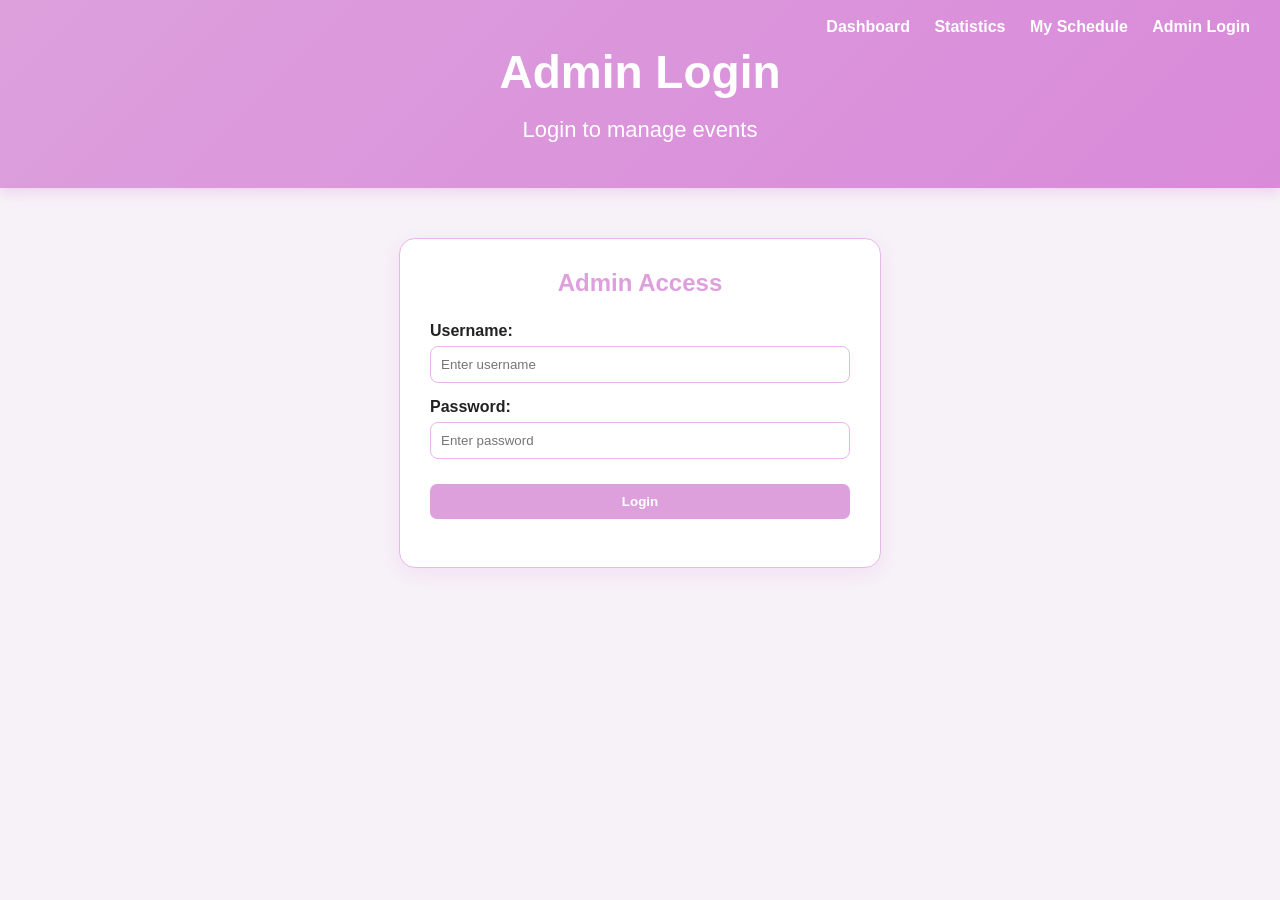
==== Client/wwwroot/AdminLogin.html @ 33397ee6 "Initial commit" ====
<!DOCTYPE html>
<html lang="en">
<head>
    <meta charset="UTF-8">
    <title>Admin Login</title>
    <link rel="stylesheet" href="style.css">
</head>
<body>
<header>
    <nav class="main-nav">
        <a href="index.html">Dashboard</a>
        <a href="Statistics.html">Statistics</a>
        <a href="MySchedule.html">My Schedule</a>
        <a href="AdminLogin.html">Admin Login</a>
    </nav>

    <h1>Admin Login</h1>
    <p>Login to manage events</p>
</header>

<main>
    <section class="login-card">
        <h2>Admin Access</h2>
        <label>Username:</label>
        <input type="text" id="adminUsername" placeholder="Enter username">
        <label>Password:</label>
        <input type="password" id="adminPassword" placeholder="Enter password">
        <button onclick="adminLogin()">Login</button>
        <p id="adminLoginMessage"></p>
    </section>
</main>

<script src="script.js"></script>
</body>
</html>
---- Client/wwwroot/style.css ----
/* ===== General page style ===== */

body {
    font-family: "Trebuchet MS", Arial, sans-serif;
    margin: 0;
    background-color: #f7f1f8;
    color: #222;
}

main {
    width: 80%;
    max-width: 1100px;
    margin: 35px auto;
}


/* ===== Header ===== */

header {
    position: relative;
    background: linear-gradient(135deg, plum, #d98ad9);
    color: white;
    text-align: center;
    padding: 45px 25px;
    box-shadow: 0 4px 12px rgba(221, 160, 221, 0.4);
}

header h1 {
    font-size: 46px;
    margin: 0;
    font-weight: bold;
}

header p {
    font-size: 22px;
    margin-top: 18px;
    margin-bottom: 0;
}

/* ===== Event details page header ===== */

.details-header {
    position: relative;
}

/* ===== Main navigation menu ===== */

.main-nav {
    position: absolute;
    top: 18px;
    right: 30px;
}

.main-nav a {
    display: inline-block;
    margin-left: 20px;
    color: white;
    text-decoration: none;
    font-size: 16px;
    font-weight: bold;
    border-bottom: 2px solid transparent;
    padding-bottom: 5px;
}

.main-nav a:hover {
    border-bottom: 2px solid white;
}

/* ===== Cards common style ===== */

.event-card,
.session-card,
.weather-box {
    background-color: white;
    border: 1px solid #e8b7ea;
    border-radius: 14px;
    box-shadow: 0 4px 12px rgba(221, 160, 221, 0.12);
}

/* ===== Event cards on dashboard ===== */

.event-card {
    padding: 24px;
    margin-bottom: 18px;
}

.event-card h2 {
    margin-top: 0;
    margin-bottom: 18px;
    color: plum;
    font-size: 25px;
}

.event-card p {
    margin: 7px 0;
    font-size: 16px;
}

/* ===== Details card ===== */

.details-card {
    background-color: #fffaff;
    border: 1px solid #e8b7ea;
    border-radius: 16px;
    padding: 30px;
    margin-top: 18px;
    box-shadow: 0 6px 18px rgba(221, 160, 221, 0.18);
}

.details-card h2 {
    color: plum;
    font-size: 32px;
    margin-top: 0;
    margin-bottom: 22px;
}

.details-card h3 {
    color: plum;
    font-size: 25px;
    margin-top: 28px;
    margin-bottom: 15px;
}

.details-card p {
    font-size: 16px;
    margin: 8px 0;
}

/* ===== Back button ===== */

.bottom-back-button {
    display: block;
    margin: 45px auto 20px auto;
    padding: 12px 24px;
    background-color: plum;
    color: white;
    border: none;
    border-radius: 8px;
    cursor: pointer;
    font-family: inherit;
    font-weight: bold;
}

.bottom-back-button:hover {
    background-color: #ea94ea;
}

/* ===== Session cards ===== */

.session-card {
    padding: 20px;
    margin-top: 14px;
}

.session-card h4 {
    color: plum;
    margin-top: 0;
    margin-bottom: 18px;
    font-size: 21px;
}

.session-card p {
    margin: 8px 0;
    font-size: 16px;
}

.session-card input {
    padding: 8px;
    margin: 8px;
    border: 1px solid #e8b7ea;
    border-radius: 7px;
    font-family: inherit;
}

/* ===== Register area inside session card ===== */

.register-area {
    margin-top: 22px;
    padding-top: 14px;
    border-top: 1px solid #f0d0f0;
}

.register-area p {
    margin-bottom: 12px;
}

/* ===== Buttons ===== */

button,
.event-card button,
.session-card button {
    padding: 10px 18px;
    background-color: plum;
    color: white;
    border: none;
    border-radius: 7px;
    cursor: pointer;
    font-family: inherit;
    font-weight: bold;
}

button:hover,
.event-card button:hover,
.session-card button:hover {
    background-color: #ea94ea;
}

button:disabled {
    opacity: 0.6;
    cursor: not-allowed;
}

/* ===== Weather area ===== */

.weather-box {
    padding: 18px;
    margin-top: 10px;
}

.weather-info {
    display: flex;
    gap: 14px;
    flex-wrap: wrap;
    margin-top: 15px;
}

.weather-item {
    background-color: #fff7ff;
    border: 1px solid plum;
    border-radius: 12px;
    padding: 14px;
    min-width: 150px;
    text-align: center;
}

.weather-title {
    display: block;
    color: plum;
    font-weight: bold;
    margin-bottom: 7px;
}

/* ===== Messages ===== */

.error-message {
    color: red;
    text-align: center;
    font-weight: bold;
}

.success-message {
    color: green;
    font-weight: bold;
}

/* ===== Small effects ===== */

.event-card:hover,
.session-card:hover,
.weather-item:hover {
    box-shadow: 0 6px 16px rgba(221, 160, 221, 0.25);
    transform: translateY(-2px);
    transition: 0.2s;
}

/* ===== Statistics page ===== */

.statistics-grid {
    display: grid;
    grid-template-columns: repeat(auto-fit, minmax(220px, 1fr));
    gap: 18px;
    margin-bottom: 30px;
}

.stat-card {
    background-color: white;
    border: 1px solid #e8b7ea;
    border-radius: 14px;
    padding: 24px;
    text-align: center;
    box-shadow: 0 4px 12px rgba(221, 160, 221, 0.12);
}

.stat-card h2 {
    color: plum;
    font-size: 20px;
    margin-top: 0;
}

.stat-card p {
    font-size: 28px;
    font-weight: bold;
    margin-bottom: 0;
}

.statistics-section {
    background-color: white;
    border: 1px solid #e8b7ea;
    border-radius: 14px;
    padding: 24px;
    margin-top: 20px;
    box-shadow: 0 4px 12px rgba(221, 160, 221, 0.12);
}

.statistics-section h2 {
    color: plum;
    margin-top: 0;
}

.statistics-section ul {
    padding-left: 22px;
}

.statistics-section li {
    margin-bottom: 10px;
}

/* ===== Admin login page ===== */

.login-card {
    background-color: white;
    border: 1px solid #e8b7ea;
    border-radius: 16px;
    padding: 30px;
    max-width: 420px;
    margin: 50px auto;
    box-shadow: 0 6px 18px rgba(221, 160, 221, 0.18);
}

.login-card h2 {
    color: plum;
    margin-top: 0;
    margin-bottom: 25px;
    text-align: center;
}

.login-card label {
    display: block;
    font-weight: bold;
    margin-top: 15px;
    margin-bottom: 6px;
}

.login-card input {
    width: 100%;
    padding: 10px;
    border: 1px solid #e8b7ea;
    border-radius: 8px;
    font-family: inherit;
    box-sizing: border-box;
}

.login-card button {
    width: 100%;
    margin-top: 25px;
}

#adminLoginMessage {
    text-align: center;
    margin-top: 18px;
    font-weight: bold;
}

/* ===== Admin panel ===== */

.admin-card {
    background-color: white;
    border: 1px solid #e8b7ea;
    border-radius: 16px;
    padding: 30px;
    margin: 30px auto;
    box-shadow: 0 6px 18px rgba(221, 160, 221, 0.18);
}

.admin-card h2 {
    color: plum;
    margin-top: 0;
    margin-bottom: 25px;
}

.admin-card label {
    display: block;
    font-weight: bold;
    margin-top: 15px;
    margin-bottom: 6px;
}

.admin-card input,
.admin-card textarea,
.admin-card select {
    width: 100%;
    padding: 10px;
    border: 1px solid #e8b7ea;
    border-radius: 8px;
    font-family: inherit;
    box-sizing: border-box;
}

.admin-card textarea {
    min-height: 80px;
    resize: vertical;
}

.admin-card button {
    margin-top: 22px;
}

.danger-card {
    border: 1px solid #f0b0b0;
}

.delete-button {
    background-color: #d9534f;
}

.delete-button:hover {
    background-color: #c9302c;
}

/* ===== My Schedule page ===== */

.schedule-search-card {
    background-color: white;
    border: 1px solid #e8b7ea;
    border-radius: 16px;
    padding: 30px;
    margin: 30px auto;
    box-shadow: 0 6px 18px rgba(221, 160, 221, 0.18);
}

.schedule-search-card h2 {
    color: plum;
    margin-top: 0;
    margin-bottom: 25px;
}

.schedule-search-card label {
    display: block;
    font-weight: bold;
    margin-top: 15px;
    margin-bottom: 6px;
}

.schedule-search-card input {
    width: 100%;
    padding: 10px;
    border: 1px solid #e8b7ea;
    border-radius: 8px;
    font-family: inherit;
    box-sizing: border-box;
}

.schedule-search-card button {
    margin-top: 22px;
}

#scheduleMessage {
    margin-top: 18px;
    font-weight: bold;
}
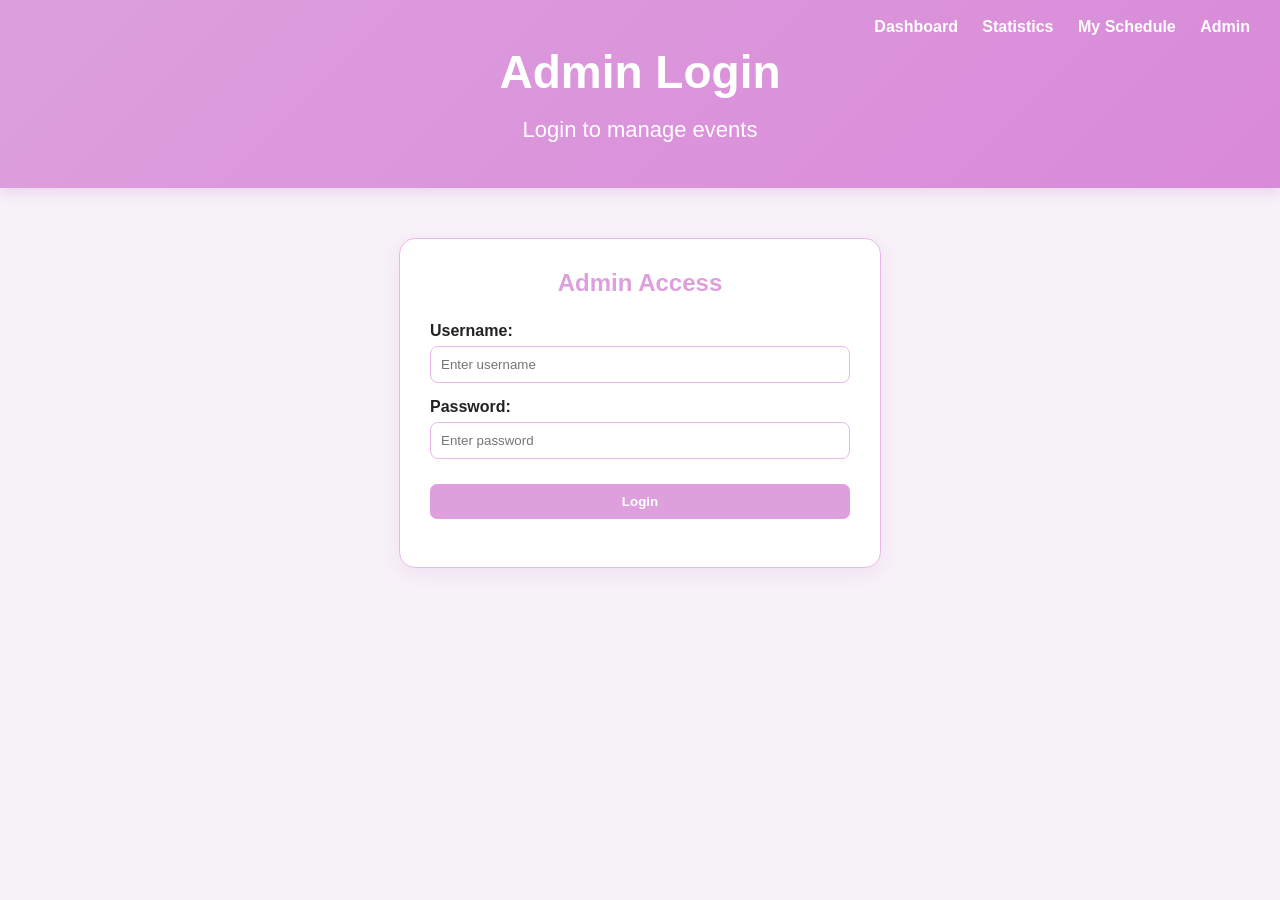
==== commit 697d016b: "fixes!" ====
--- a/Client/wwwroot/AdminLogin.html
+++ b/Client/wwwroot/AdminLogin.html
@@ -11,7 +11,7 @@
         <a href="index.html">Dashboard</a>
         <a href="Statistics.html">Statistics</a>
         <a href="MySchedule.html">My Schedule</a>
-        <a href="AdminLogin.html">Admin Login</a>
+        <a href="AdminLogin.html">Admin</a>
     </nav>
 
     <h1>Admin Login</h1>
